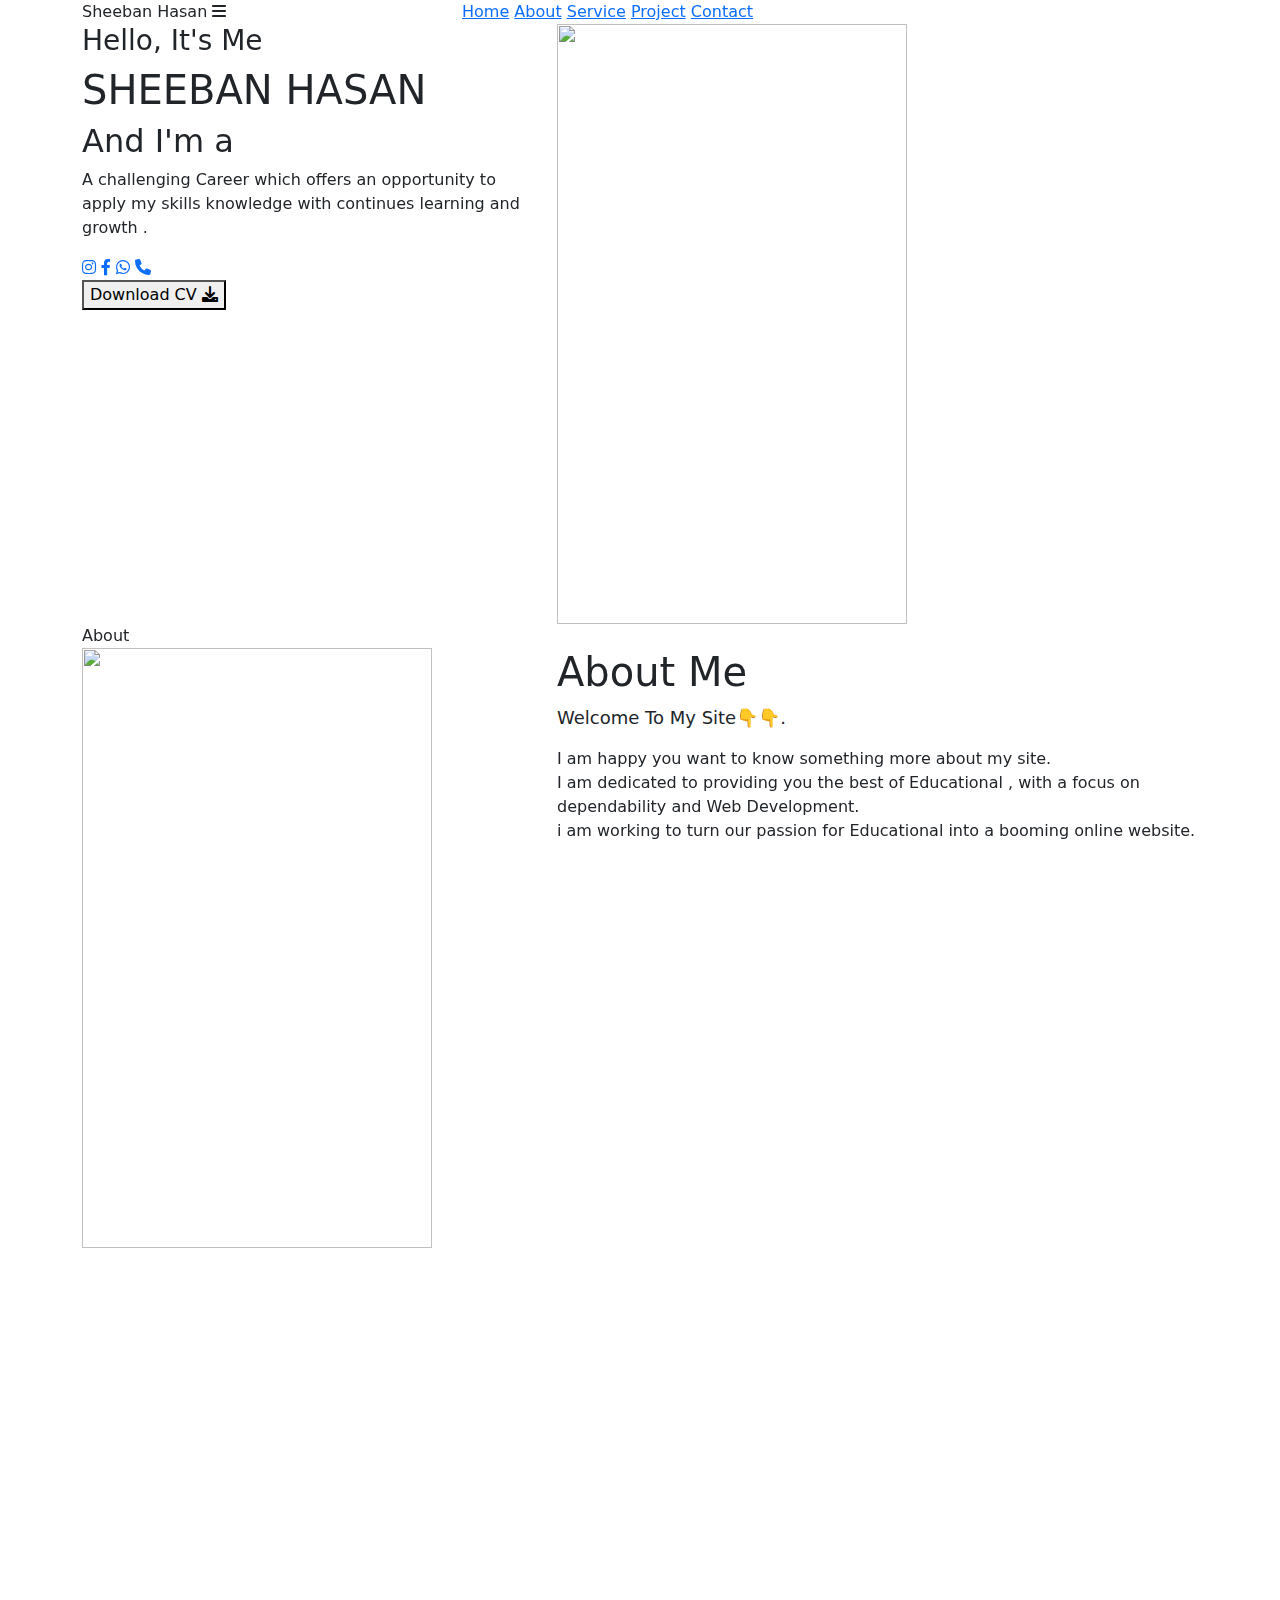
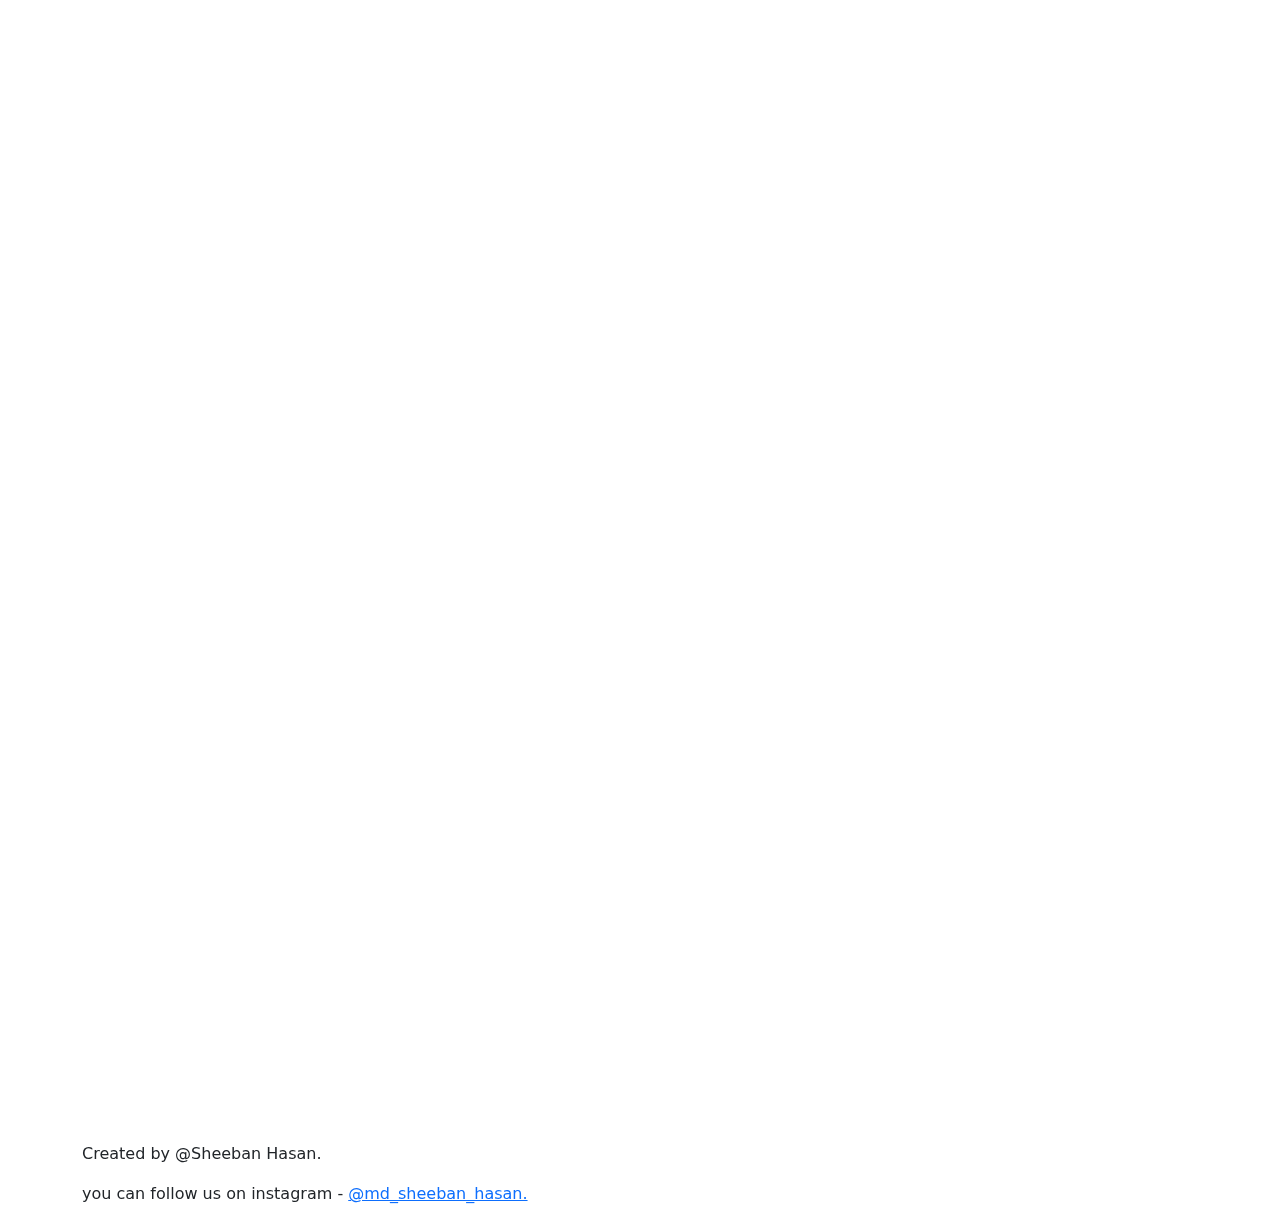
==== index.html @ 9ee5164b "Update index.html" ====
<!DOCTYPE html>
<html lang="en">
<head>
    <meta charset="UTF-8">
    <meta http-equiv="X-UA-Compatible" content="IE=edge">
    <meta name="viewport" content="width=device-width, initial-scale=1.0">
    <link rel="stylesheet" href="https://unpkg.com/aos@next/dist/aos.css" />
    <script src="https://code.jquery.com/jquery-3.6.4.js" integrity="sha256-a9jBBRygX1Bh5lt8GZjXDzyOB+bWve9EiO7tROUtj/E="
        crossorigin="anonymous"></script>
    <link rel="stylesheet" href="https://cdn.jsdelivr.net/npm/bootstrap@4.6.2/dist/css/bootstrap.min.css">
    <script src="https://cdn.jsdelivr.net/npm/jquery@3.6.3/dist/jquery.slim.min.js"></script>
    <script src="https://cdn.jsdelivr.net/npm/popper.js@1.16.1/dist/umd/popper.min.js"></script>
    <script src="https://cdn.jsdelivr.net/npm/bootstrap@4.6.2/dist/js/bootstrap.bundle.min.js"></script>
    <link rel="stylesheet" href="https://cdnjs.cloudflare.com/ajax/libs/font-awesome/5.15.2/css/all.min.css" />
    <link rel="preconnect" href="https://fonts.googleapis.com">
    <link rel="preconnect" href="https://fonts.gstatic.com" crossorigin>
    <link href="https://fonts.googleapis.com/css2?family=Playfair+Display:wght@400;700&display=swap" rel="stylesheet">
    <link rel="stylesheet" href="my-site.css">
    <link rel="stylesheet" href="form-style.css" />
    <!-- Font Awesome -->
    <link href="https://cdnjs.cloudflare.com/ajax/libs/font-awesome/6.0.0/css/all.min.css" rel="stylesheet" />
    <!-- Google Fonts -->
    <link href="https://fonts.googleapis.com/css?family=Roboto:300,400,500,700&display=swap" rel="stylesheet" />
    <!-- MDB -->
    <link href="https://cdnjs.cloudflare.com/ajax/libs/mdb-ui-kit/6.2.0/mdb.min.css" rel="stylesheet" />
    <script src="https://stackpath.bootstrapcdn.com/bootstrap/5.0.0-alpha1/js/bootstrap.min.js"></script>
    <link rel="stylesheet" href="https://use.fontawesome.com/releases/v5.8.1/css/all.css">
    <link rel="stylesheet" href="https://stackpath.bootstrapcdn.com/bootstrap/5.0.0-alpha1/css/bootstrap.min.css">
    <script src="https://cdnjs.cloudflare.com/ajax/libs/jquery/3.2.1/jquery.min.js"></script>
    <title>Sheeban Hasan</title>
</head>
<body>
    <div id="header">
        <div class="container">
            <div class="row">
                <div class="col-md-4">
                    <div class="header-logo" data-aos="flip-up">
                        <span>Sheeban Hasan</span>
                        <i class="fa-solid fa-bars" id="navtoggle"></i>
                    </div>
                </div>
                <div class="col-md-8">
                    <nav class="nav-bar" data-aos="flip-left">
                        <a href="#home" style="--i:1;">Home</a>
                        <a href="#about" style="--i:2;">About</a>
                        <a href="#service" style="--i:3;">Service</a>
                        <a href="#project" style="--i:4;">Project</a>
                        <a href="#contact" style="--i:5;">Contact</a>
                    </nav>
                </div>
            </div>
        </div>
    </div>    
    <div id="home" class="home">
        <div class="container">
            <div class="row">
                <div class="col-lg-5">
                    <div id="personal-info-section" >
                        <h3 data-aos="zoom-in-up">Hello, It's Me</h3>
                        <h1 data-aos="zoom-in-left">SHEEBAN HASAN</h1>
                        <h2 data-aos="zoom-in-down">And I'm a <span class="multiple-text"></span></h2>
                        <p data-aos="zoom-in-right">A challenging Career which offers an opportunity to apply my skills knowledge with
                        continues learning and growth . </p>
                        <div class="social-media" data-aos="zoom-in-up">
                            <a href="https://www.instagram.com/md_sheeban_hasan/" target="_blank"><i class="fa-brands fa-instagram" style="--i:5;"></i></a>
                            <a href="https://www.facebook.com/md.sheeban.hasan/" target="_blank"> <i class="fa-brands fa-facebook-f" style="--i:6;"></i></a>
                            <a href="https://wa.me/919045135069" target="_blank"><i class="fa-brands fa-whatsapp" style="--i:7;" id="whatsapp"></i></a>
                            <a href="tel:+919045135069"> <i class="fa-solid fa-phone" style="--i:8;"></i></a>
                        </div>
                        <div id="cv" >
                            <a href="SHEEBAN HASAN.pdf" download ><button data-aos="zoom-in-up">Download CV <i class="fa-solid fa-download"></i></button></a>
                        </div>
                    </div>
                </div>
                <div class="col-lg-7">
                    <div id="profile-info-right">
                        <div class="profile-info-box1" data-aos="zoom-in-up">
                            <img src="img2.png" alt="" width="350px" height="600px">
                        </div>
                    </div>
                </div>
            </div>
        </div>
    </div>
    <div id="about">
        <div class="container">
            <div class="row">
                <div id="about-logo" data-aos="flip-up">
                    <span> About</span>
                </div>    
                <div class="col-lg-7 order-lg-2">    
                    <div id="about-profile-section">
                        <h1 data-aos="zoom-in-down">About <span>Me</span></h1>
                        <p>
                           <span data-aos="zoom-in-right" style="font-size: 18px;">Welcome To My Site👇👇.</span>
                        </p>
                        <p data-aos="zoom-in-up">
                            I am happy you want to know something more about my site. <br>
                            I am dedicated to providing you the best of Educational , with a focus on dependability and Web Development.
                            <br>i am working to turn our passion for Educational into a booming online website.
                        </p>
                        <p data-aos="zoom-in-down">
                            I will keep posting more important posts on my Website for all of you. Please give your support and love.
                        </p>
                        <p data-aos="zoom-in-up">
                            If you require any more information or have any questions about our site, please feel free to contact us by email at
                            sheebanhasan7@gmail.com.
                        </p>
                    </div>
                </div>
                <div class="col-lg-5 order-lg-1">
                    <div id="about-img-section" data-aos="zoom-in-up">
                        <div class="about-img-box">
                            <img src="img2.png" alt="" width="350px" height="600px">
                        </div>
                    </div>
                </div>
            </div>
            <p>
                <span style="display: block;text-align: right;color: #754ef9;margin: 30px 0;font-size: 18px;" id="Thanks" data-aos="zoom-in-right">Thanks For Visiting My Site👆👆.</span>
            </p>
        </div> 
    </div>
    <div id="service">
        <div class="container">
            <div class="row">
                <div id="service-logo" data-aos="flip-up">
                    <span>Services</span>
                </div>
                <div class="col-lg-4 col-md-6">
                    <div id="service-box" class="box-1"  data-aos="flip-left">
                        <i class="fa-solid fa-code"></i>
                        <h4>Web Development</h4>
                        <p>Web development refers to the process of creating websites on the Internet.</p>
                    </div>
                </div>
                <div class="col-lg-4 col-md-6">
                    <div id="service-box" class="box-2" data-aos="flip-down">
                        <i class="fa-brands fa-android"></i>
                        <h4>Android Development</h4>
                        <p>Android development creates applications that run on the Android platform.</p>
                    </div>
                </div>
                <div class="col-lg-4">
                    <div id="service-box" class="box-3" data-aos="flip-left">
                        <i class="fa-solid fa-gamepad"></i>
                        <h4>game Development</h4>
                        <p>Game Development is the art of creating games and describe the design of a game.</p>
                    </div>
                </div>
            </div>
        </div>
    </div>

    <div id="project">
        <div class="container">
            <div class="row">
                <div id="project-logo" data-aos="flip-up">
                    <span>Project</span>
                </div>
                <div class="col-md-6 col-lg-4" id="project-card" data-aos="flip-left">
                    <div class="card my-3">
    
                        <img src="championsportal.png" class="card-image-top" alt="thumbnail">
    
                        <div class="card-body">
                            <h3 class="card-title"><a href="#" class="text-secondary">What is ChampionsPortal</a></h3>
                            <p class="card-text">Champions™ Is An Online Learning And Assessment Platform That Helps You Learn Faster Using Gamification,  Friendly Competition And Rewards.</p>
                            <a href="https://championsportal.net/" target="_blank" class="btn btn-primary">Read More</a>
                        </div>
                    </div>
                </div>
    
                <div class="col-md-6 col-lg-4" id="project-card" data-aos="flip-down">
                    <div class="card my-3">
    
                        <img src="cloudshope.png" class="card-image-top" alt="thumbnail">
    
                        <div class="card-body">
                            <h3 class="card-title"><a href="#" class="text-secondary">What is Cloudshope</a></h3>
                            <p class="card-text">We work to deliver quality service at reasonable rates. We assist our customers reap the benefit of the newest enhancement in IT and telecom sectors.</p>
                            <a href="https://cloudshope.com/" target="_blank" class="btn btn-primary">Read More</a>
                        </div>
                    </div>
                </div>
    
                <div class="col-md-6 col-lg-4" id="project-card" data-aos="flip-left">
                    <div class="card my-3">
    
                        <img src="prudentequity.png" class="card-image-top" alt="thumbnail">
                        <div class="card-body">
                            <h3 class="card-title"><a href="#" class="text-secondary">What is Prudent Equity</a></h3>
                            <p class="card-text">We are a Gurugram based asset management company serving family offices, HNI’s and retail investors since 2012. Since inception, Prudent Equity has focused on serving individuals, families and corporates by providing actionable advice on their equity investments.</p>
                            <a href="https://prudentequity.com/" target="_blank" class="btn btn-primary">Read More</a>
                        </div>
                    </div>
                </div>

                <div class="col-md-6 col-lg-4" id="project-card" data-aos="flip-down">
                    <div class="card my-3">
    
                        <img src="hdaa.png" class="card-image-top" alt="thumbnail">
                        <div class="card-body">
                            <h3 class="card-title"><a href="#" class="text-secondary">What is HDAA</a></h3>
                            <p class="card-text">HDAA utilises the collective knowledge, energy, experience and expertise of our team and our members to create a foundation on which we deliver products and services that develop and promote excellence in the Service and Support Profession. </p>
                            <a href="https://hdaa.com.au/" target="_blank" class="btn btn-primary">Read More</a>
                        </div>
                    </div>
                </div>
            </div>
        </div>
    </div>
    
    <div id="contact">
        <div class="container">
            <div class="row">
                <div id="contact-logo" data-aos="flip-up">
                    <span>Contact</span>
                </div>
            </div>  
            <div class="row" style="justify-content: center;">
                <div id="form" data-aos="zoom-in-up">
                    <div class="content">
                        <div class="left-side">
                          <div class="address details">
                            <i class="fa-solid fa-location-dot"></i>
                            <div class="topic">Address</div>
                            <div class="text-one">Ghaziabad, UP</div>
                            <div class="text-two">India</div>
                          </div>
                          <div class="phone details">
                            <i class="fa-solid fa-phone"></i>
                            <div class="topic">Phone</div>
                            <div class="text-one">+91 9045135069</div>
                          </div>
                          <div class="email details">
                            <i class="fa-solid fa-envelope"></i>
                            <div class="topic">Email</div>
                            <div class="text-one">sheebanhasan7@gmail.com</div>
                          </div>
                        </div>
                        <div class="right-side">
                          <div class="topic-text">Send us a message</div>
                          <p>If you have any work from me or any types of quries related to my tutorial, you can send me message from here. It's my pleasure to help you.</p>
                          <form action="https://formspree.io/f/meqddeqw"  method="POST" >
                            <div class="input-box">
                              <input type="text" name="name" placeholder="Enter your name" />
                            </div>
                            <div class="input-box">
                              <input type="text" name="email" placeholder="Enter your email" />
                            </div>
                            <div class="input-box message-box">
                              <textarea name="message" placeholder="Enter your message"></textarea>
                            </div>
                            <div class="button">
                              <input type="submit" value="Send Now" />
                            </div>
                          </form>
                        </div>
                    </div>
                </div>
            </div>
        </div>
    </div>

    
    <div id="footer" >
        <div class="container">
            <div class="row">
                <div class="col" >
                    <p>Created by @Sheeban Hasan.</p> 
                    <p>you can follow us on instagram - <a href="https://www.instagram.com/md_sheeban_hasan/" target="_blank">@md_sheeban_hasan.</a></p>
                </div> 
            </div>
        </div>
    </div>


    <script src="https://unpkg.com/aos@next/dist/aos.js"></script>
    <script>
        AOS.init({
           offset:100, // offset (in px) from the original trigger point
           delay: 1 , // values from 0 to 3000, with step 50ms
           duration: 2000 ,
        });
    </script>


<script src="https://unpkg.com/typed.js@2.0.14/dist/typed.umd.js"></script>
<script>
    const typed = new Typed('.multiple-text',{
        strings: ['Web Developer!','Software Developer!'],
        typeSpeed:100,
        backSpeed:100,
        backDelay:1000,
        loop:true
    });
</script>
<script>
    $(document).ready(function () {
        $('#navtoggle').click(function () {
            $('#navtoggle').toggleClass('fa-xmark');
            $('.nav-bar').toggleClass('show');
        });
        $('.nav-bar a').click(function () {
            $('#navtoggle').toggleClass('fa-xmark');
            $('.nav-bar').toggleClass('show');
        });
    });
</script>
    <!-- Start of LiveChat (www.livechat.com) code -->
<script>
    window.__lc = window.__lc || {};
    window.__lc.license = 17932212;
    window.__lc.integration_name = "manual_onboarding";
    ;(function(n,t,c){function i(n){return e._h?e._h.apply(null,n):e._q.push(n)}var e={_q:[],_h:null,_v:"2.0",on:function(){i(["on",c.call(arguments)])},once:function(){i(["once",c.call(arguments)])},off:function(){i(["off",c.call(arguments)])},get:function(){if(!e._h)throw new Error("[LiveChatWidget] You can't use getters before load.");return i(["get",c.call(arguments)])},call:function(){i(["call",c.call(arguments)])},init:function(){var n=t.createElement("script");n.async=!0,n.type="text/javascript",n.src="https://cdn.livechatinc.com/tracking.js",t.head.appendChild(n)}};!n.__lc.asyncInit&&e.init(),n.LiveChatWidget=n.LiveChatWidget||e}(window,document,[].slice))
</script>
<noscript><a href="https://www.livechat.com/chat-with/17932212/" rel="nofollow">Chat with us</a>, powered by <a href="https://www.livechat.com/?welcome" rel="noopener nofollow" target="_blank">LiveChat</a></noscript>
<!-- End of LiveChat code -->

</body>
</html>
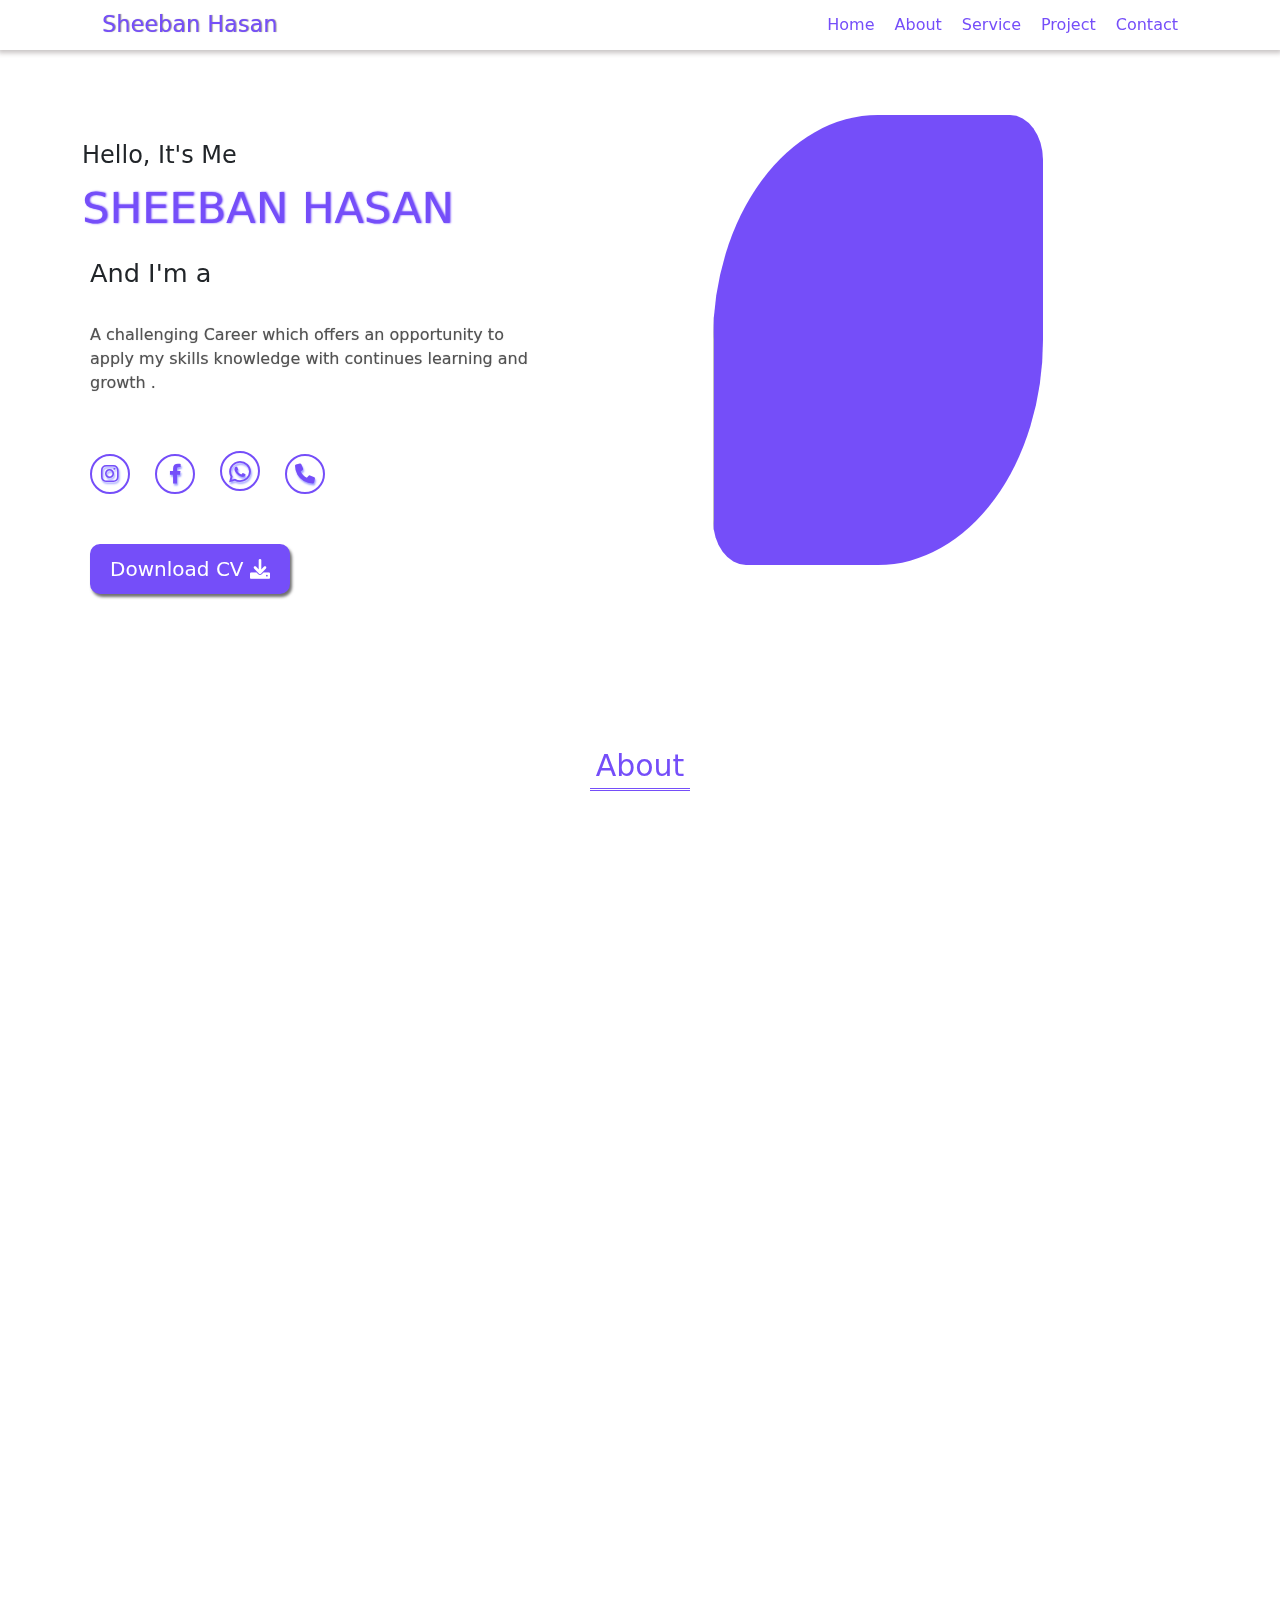
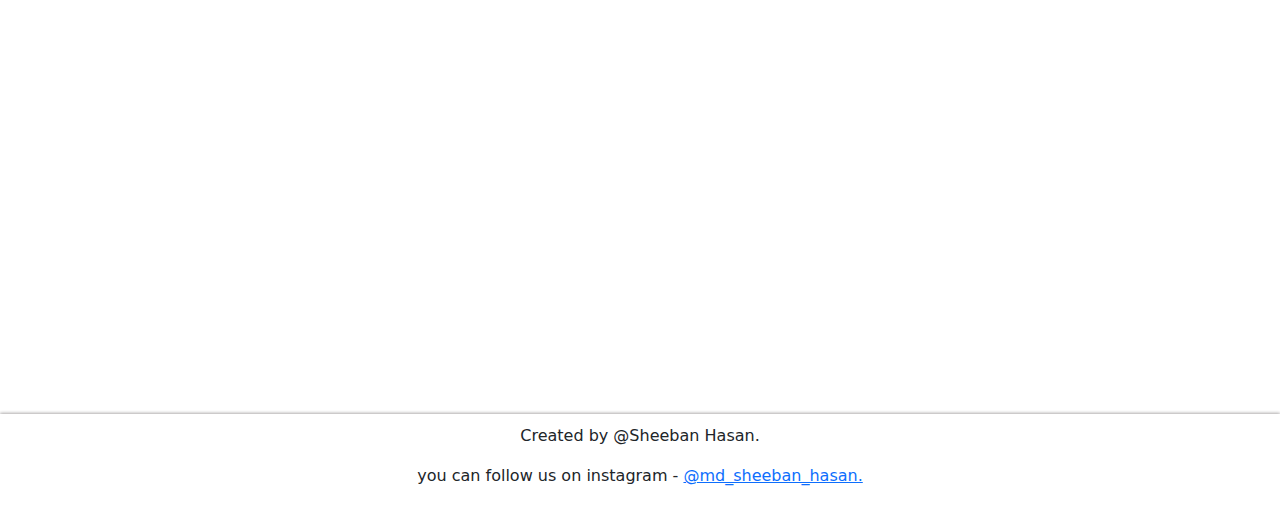
==== commit 3c7cf260: "Update index.html" ====
--- a/index.html
+++ b/index.html
@@ -11,7 +11,7 @@
     <script src="https://cdn.jsdelivr.net/npm/jquery@3.6.3/dist/jquery.slim.min.js"></script>
     <script src="https://cdn.jsdelivr.net/npm/popper.js@1.16.1/dist/umd/popper.min.js"></script>
     <script src="https://cdn.jsdelivr.net/npm/bootstrap@4.6.2/dist/js/bootstrap.bundle.min.js"></script>
-    <link rel="stylesheet" href="https://cdnjs.cloudflare.com/ajax/libs/font-awesome/5.15.2/css/all.min.css" />
+    
     <link rel="preconnect" href="https://fonts.googleapis.com">
     <link rel="preconnect" href="https://fonts.gstatic.com" crossorigin>
     <link href="https://fonts.googleapis.com/css2?family=Playfair+Display:wght@400;700&display=swap" rel="stylesheet">
@@ -68,7 +68,7 @@
                             <a href="tel:+919045135069"> <i class="fa-solid fa-phone" style="--i:8;"></i></a>
                         </div>
                         <div id="cv" >
-                            <a href="SHEEBAN HASAN.pdf" download ><button data-aos="zoom-in-up">Download CV <i class="fa-solid fa-download"></i></button></a>
+                            <a href="sheeban.resume.pdf" download ><button data-aos="zoom-in-up">Download CV <i class="fa-solid fa-download"></i></button></a>
                         </div>
                     </div>
                 </div>
@@ -308,15 +308,7 @@
         });
     });
 </script>
-    <!-- Start of LiveChat (www.livechat.com) code -->
-<script>
-    window.__lc = window.__lc || {};
-    window.__lc.license = 17932212;
-    window.__lc.integration_name = "manual_onboarding";
-    ;(function(n,t,c){function i(n){return e._h?e._h.apply(null,n):e._q.push(n)}var e={_q:[],_h:null,_v:"2.0",on:function(){i(["on",c.call(arguments)])},once:function(){i(["once",c.call(arguments)])},off:function(){i(["off",c.call(arguments)])},get:function(){if(!e._h)throw new Error("[LiveChatWidget] You can't use getters before load.");return i(["get",c.call(arguments)])},call:function(){i(["call",c.call(arguments)])},init:function(){var n=t.createElement("script");n.async=!0,n.type="text/javascript",n.src="https://cdn.livechatinc.com/tracking.js",t.head.appendChild(n)}};!n.__lc.asyncInit&&e.init(),n.LiveChatWidget=n.LiveChatWidget||e}(window,document,[].slice))
-</script>
-<noscript><a href="https://www.livechat.com/chat-with/17932212/" rel="nofollow">Chat with us</a>, powered by <a href="https://www.livechat.com/?welcome" rel="noopener nofollow" target="_blank">LiveChat</a></noscript>
-<!-- End of LiveChat code -->
+    <script type="text/javascript">window.$crisp=[];window.CRISP_WEBSITE_ID="cddce4c9-9d38-4d66-9c12-1736b5a3d005";(function(){d=document;s=d.createElement("script");s.src="https://client.crisp.chat/l.js";s.async=1;d.getElementsByTagName("head")[0].appendChild(s);})();</script>
 
 </body>
 </html>
--- a/my-site.css
+++ b/my-site.css
@@ -0,0 +1,837 @@
+b@import url('https://fonts.googleapis.com/css2?family=Playfair+Display&display=swap');
+*{
+    font-family: serif !important;
+}
+body, html {
+    height: 100%;
+    margin: 0;
+}
+
+:root {
+    --primary-color: white;
+    --secondry-color: #000000;
+    --main-color: #754ef9;
+}
+
+#header {
+    width: 100%;
+    position: fixed;
+    top: 0;
+    left: 0;
+    z-index: 100;
+    background-color: rgb(255, 255, 255);
+    box-shadow: 0 1px 5px 2px rgb(199, 195, 195);
+    display: flex;
+    justify-content: space-between;
+    align-items: center;
+}
+
+#header .header-logo {
+    display: flex;
+    align-items: center;
+    justify-content: space-between;
+    height: 100%;
+    margin-left: 10px;
+ 
+}
+
+#header .header-logo span {
+    font-size: 1.4rem;
+    text-decoration: none;
+    color: var(--main-color);
+    text-shadow: 1px 0 1px rgb(159, 157, 157); 
+    padding-left: 10px;
+   
+}
+
+#header .header-logo i {
+    font-size: 18px;
+    color: var(--main-color);
+    display: none;    
+}
+
+#header .nav-bar {
+    text-align: right;
+    display: flex;
+    height: 100%;
+    justify-content: flex-end;
+    align-items: center;
+
+}
+
+#header .nav-bar a {
+    display: block;
+    position: relative;
+    font-size: 1rem;
+    text-decoration: none;
+    color: var(--main-color);
+    margin-right: 20px;
+    line-height: 50px;
+    
+}
+
+#header .nav-bar a::after {
+    content: "";
+    width: 0;
+    height: .1rem;
+    position: absolute;
+    top: 34px;
+    left: 0;
+    background-color: var(--main-color);
+    transition: .5s all;
+}
+
+#header .nav-bar a:hover::after {
+    content: "";
+    width: 100%;
+    height: .1rem;
+    position: absolute;
+    top: 34px;
+    left: 0;
+    background-color: var(--main-color);
+}
+
+@media only screen and (max-width: 767px) {
+    #header{
+        height: 50px;
+    }
+    #header .nav-bar {
+        padding-top: 30px;
+        display: none;
+        width: 100%;
+        height: auto;
+        text-align: center;
+        position: fixed;
+        background-color: rgb(255, 255, 255);
+        box-shadow: 0 1px 5px 2px rgb(199, 195, 195);
+        top: -100%;
+        left: 0;
+        z-index: -2;
+        transition: 1s all;
+    }
+
+    #header .nav-bar.show {
+        top: 0;
+        display: block;
+    }
+
+    #header .nav-bar.hide {
+        top: -100%;
+        display: none;
+    }
+
+    #header .nav-bar a {
+        width: auto;
+        display: block;
+        text-decoration: none;
+        color: var(--main-color);
+        opacity: .9;
+        transition: 0s;
+        font-size: 16px;
+        padding: 10px;
+       
+    }
+
+    #header .nav-bar a:hover {
+        color: var(--main-color);
+        opacity: 1;
+        text-shadow: 1px 1px 1px rgb(112, 112, 112);
+    }
+
+    #header .nav-bar a::after {
+        content: "";
+        width: 0;
+        height: 0;
+        position: absolute;
+        top: 30px;
+        left: 7px;
+        background-color: var(--main-color);
+        transition: 0s all;
+        color: var(--main-color);
+    }
+
+    #header .nav-bar a:hover::after {
+        content: "";
+        width: 0;
+        height: 0;
+        position: absolute;
+        top: 30px;
+        left: 7px;
+        background-color: var(--main-color);
+        color: var(--main-color);
+        opacity: 1;
+    }
+
+    #header .header-logo i {
+        display: block;
+        font-size: 25px;
+        margin-right:20px;
+    }
+}
+ 
+#home {
+    z-index: 99;
+    padding-top: 4%;
+}
+#home #personal-info-section {
+    margin-top: 20%;
+}
+#home #personal-info-section h3 {
+    margin-bottom: .8rem;
+    font-size: 1.5rem;
+   
+}
+#home #personal-info-section h1 {
+    font-size: 2.7rem;
+    color: var(--main-color);
+    text-shadow: 1px 0 2px var(--main-color);
+    
+}
+#home #personal-info-section h2{
+    font-size: 1.6rem;
+    padding-left: .5rem;
+    padding-top: .5rem;
+   
+}
+#home #personal-info-section h2 span{
+    font-size: 2.1rem;
+    color: var(--main-color);
+    text-shadow: 1px 0 1px var(--main-color);
+    
+}
+#home #personal-info-section p {
+    margin-top: 2rem;
+    padding-left: .5rem;
+    font-size: 1rem;
+    color: #525252;
+    text-shadow: 0 0 1px rgb(172, 172, 172);
+    
+}
+#home #personal-info-section .social-media {
+    padding-left: .5rem;
+    padding-top: 40px;
+    color: var(--main-color);
+}
+#home #personal-info-section .social-media a {
+    text-decoration: none;
+    color: var(--main-color);
+}
+#home #personal-info-section .social-media a #whatsapp {
+    font-size: 25px;
+   
+}
+#home #personal-info-section .social-media a i {
+    display: inline-flex;
+    justify-content: center;
+    align-items: center;
+    width: 40px;
+    height: 40px;
+    font-size: 20px;
+    margin-right: 20px;
+    margin-bottom: 10px;
+    border: 2px solid var(--main-color);
+    border-radius: 50%;
+    text-shadow: 1px 2px 2px rgb(155, 157, 255);
+    transition: .5s all;
+    
+}
+#home #personal-info-section .social-media i:hover {
+    cursor: pointer;
+    background-color: var(--main-color);
+    color: rgb(255, 255, 255);
+    text-shadow: 1px 2px 2px rgb(0, 0, 0);
+
+}
+#home #personal-info-section #cv {
+    margin-top: 40px;
+    padding-left: .5rem;
+}
+#home #personal-info-section #cv a button {
+    cursor: pointer;
+    width: 200px;
+    height: 50px;
+    font-size: 20px;
+    color: white;
+    background-color: var(--main-color);
+    border: 3px solid var(--main-color);
+    border-radius: 10px;
+    box-shadow: 2px 3px 3px rgb(112, 112, 112);
+    transition: .5s all;
+ 
+}
+#home #personal-info-section #cv a button:hover {
+    background-color: transparent;
+    border: 3px solid var(--main-color);
+    color: var(--main-color);
+}
+#home #profile-info-right {
+    width: 100%;
+    height: 100%;
+    padding-top: 10%;
+    padding-bottom: 10%;
+}
+
+#home #profile-info-right .profile-info-box1 {
+    width: 330px;
+    height: 450px;
+    background: var(--main-color);
+    margin: auto;
+    border-radius: 50% 10%;
+    overflow: hidden;
+    padding: 0;
+    position: relative;
+  
+    
+}
+#home #profile-info-right .profile-info-box1 img {
+    position: absolute;
+    top: -15px;
+}
+#about{
+    margin-top: 5%;
+    padding-top: 50px;
+    position: relative;
+    
+}
+#about #about-logo{
+    display: flex;
+    justify-content: center;
+    margin-bottom: 5%;
+    width: 100%;   
+}
+#about #about-logo span{
+    display: block;
+    width: 100px;
+    font-size: 30px;
+    text-align: center;
+    border-bottom:3px double var(--main-color);
+    color: var(--main-color);
+    
+}
+#about #about-img-section {
+    width: 100%;
+    height: 100%;
+    display: flex;
+    align-items: center;
+    margin-bottom: 5%;   
+} 
+#about #about-img-section .about-img-box{
+    width: 330px;
+    height: 450px;
+    border: 5px solid var(--main-color);
+    border-radius: 10% 50%;
+    box-shadow: 4px 3px 5px var(--main-color);
+    overflow: hidden;
+    position: relative;
+    padding: 0;
+    margin: auto;
+    
+}
+#about #about-img-section .about-img-box img {
+    position: absolute;
+    top: -15px;
+}
+#about #about-profile-section{
+    width: 100%;
+    margin-top: 5%;
+}
+#about #about-profile-section h1{
+    font-size: 2.3rem;
+   
+}
+#about #about-profile-section h1 span {
+    color: var(--main-color);
+    text-shadow: 1px 0 1px var(--main-color);
+
+}
+
+#about #about-profile-section p{
+    font-size: 1.2rem;
+    color: #4a4949;
+    padding-left: .5rem;
+    letter-spacing: 1px;
+    word-spacing: 2px;
+    
+    
+}
+
+
+#about #about-profile-section p span{
+    display: block;
+    color: var(--main-color);
+    text-align: center;
+    font-size: 15px;
+    
+}
+#service{
+    margin-top: 5%;
+    padding-top: 50px;
+    margin-bottom: 5%;
+}
+#service #service-logo{
+    display: flex;
+    justify-content: center;
+    margin-bottom: 5%;
+    width: 100%;
+}
+#service #service-logo span {
+    display: block;
+    width: 126px;
+    font-size: 30px;
+    text-align: center;
+    border-bottom: 3px double var(--main-color);
+    color: var(--main-color);
+   
+}
+#service #service-box{
+    margin: 10px;
+    min-height: 180px;
+    padding: 5px;
+    border-radius: 20px;
+    background-color: rgba(207, 207, 207, 0.5);
+    box-shadow: 0 0 10px 1px rgb(121, 121, 121);
+    text-align: center;
+   
+}
+
+#service #service-box i{
+    font-size: 30px;
+    color: var(--main-color);
+}
+#service #service-box h4{
+    color: var(--main-color);
+}
+#service #service-box p{
+    color: rgb(76, 76, 76);
+    letter-spacing: 1px;
+    word-spacing: 3px;
+}
+
+#project{
+    margin-top: 5%;
+    padding-top: 50px;
+    margin-bottom: 5%;
+}
+#project #project-logo{
+    display: flex;
+    justify-content: center;
+    margin-bottom: 5%;
+    width: 100%;
+}
+#project #project-logo span {
+    display: block;
+    width: 110px;
+    font-size: 30px;
+    text-align: center;
+    border-bottom: 3px double var(--main-color);
+    color: var(--main-color);  
+}
+#contact{
+    margin-top: 5%;
+    padding-top: 50px;
+    margin-bottom: 10%;
+    
+}
+#contact #contact-logo {
+    display: flex;
+    justify-content: center;
+    margin-bottom: 5%;
+    width: 100%;
+}
+#contact #contact-logo span {
+    display: block;
+    width: 126px;
+    font-size: 30px;
+    text-align: center;
+    border-bottom: 3px double var(--main-color);
+    color: var(--main-color);
+    
+}
+
+#footer{
+    width: 100%;
+    min-height: 70px;
+    box-shadow: 0 -1px 3px rgb(173, 171, 171);
+    display: flex;
+    padding:  10px 5px;
+    align-items: center;
+    text-align: center;
+}
+@media only screen and (max-width: 767px){
+    #about{
+        padding-top: 50px;
+    }
+    #service{
+        padding-top: 50px;
+    }
+    #contact{
+        padding-top: 50px;
+    }
+}
+@media only screen and (max-width: 500px) {
+    #home #personal-info-section h3 {
+        font-size: 1.4rem;
+        margin-bottom: 1.2rem;
+        padding-top: 1rem;
+    }
+    #home #personal-info-section h1 {
+        font-size: 1.6rem;
+        text-shadow: 1px 0 1px var(--main-color);
+        color: var(--main-color);
+    }
+    #home #personal-info-section h2 {
+        font-size: 1.3rem;
+        padding-left: .5rem;
+        padding-top: .6rem;
+    }
+    #home #personal-info-section h2 span {
+        font-size: 1.5rem;
+        color: var(--main-color);
+        text-shadow: 1px 0 1px var(--main-color);
+    }
+    #home #personal-info-section p {
+        color: #5a5a5a;
+        padding-left: .3rem;
+        font-size: 1rem;
+        letter-spacing: 1px;
+        word-spacing: 2px;
+        text-shadow: 0 0 1px rgb(216, 216, 216);
+    }
+    #home #personal-info-section .social-media {
+        padding-left: .5rem;
+        padding-top: 25px;
+        color: var(--main-color);
+    }
+    #home #personal-info-section #cv {
+        margin-top: 40px;
+        padding-left: .5rem;
+    }
+    #home #personal-info-section #cv a button {
+        cursor: pointer;
+        width: 180px;
+        height: 50px;
+        font-size: 15px;
+        color: white;
+        background-color: var(--main-color);
+        border: 3px solid var(--main-color);
+        border-radius: 20px;
+        box-shadow: 2px 3px 3px rgb(112, 112, 112);
+        transition: .5s all;
+    }
+    #home #profile-info-right {
+        width: 100%;
+        
+        padding-top: 10%;
+        padding-bottom: 10%;
+    }
+    #home #profile-info-right .profile-info-box1 {
+        width: 250px;
+        height: 320px;
+        background: #754ef9;
+        margin: auto;
+        border-radius: 50% 10%;
+        overflow: hidden;
+        padding: 0;
+        position: relative;
+    }
+    #home #profile-info-right .profile-info-box1 img {
+        left: -20px;
+    }
+    #about #about-logo span {
+        width: 80px;
+        font-size: 25px;
+    }
+    #about #about-img-section {
+        width: 100%;
+    }
+    #about #about-img-section .about-img-box {
+        width: 250px;
+        height: 300px;
+    }
+    #about #about-img-section .about-img-box img {
+        left: -20px;
+    }
+    #about #about-profile-section h1 {
+        font-size: 1.8rem;
+    }
+    #about #about-profile-section h3 {
+        font-size: 1.5rem;
+    }
+    #about #about-profile-section p {
+        font-size: 1rem;
+    }
+    #about #about-profile-section #about-readmore-btn a button {
+        width: 80px;
+        height: 30px;
+        font-size: 10px;
+    }
+    #service #service-logo span {
+        width: 110px;
+        font-size: 25px;
+    }          
+    #contact #contact-logo span {   
+        width: 110px;
+        font-size: 25px;
+    }
+}
+@media only screen and (max-width: 325px){
+    #header #header-logo a {
+        color: var(--main-color);
+        text-shadow: 1px 0 1px rgb(159, 157, 157);
+        font-weight: 500;
+        font-size: 1rem;
+    }
+    #home #personal-info-section h3 {
+        font-size: 1.3rem;
+        margin-bottom: 1.2rem;
+        padding-top: 1rem;
+    }
+    #home #personal-info-section h1 {
+        font-size: 1.5rem;
+        text-shadow: 1px 0 1px var(--main-color);
+        color: var(--main-color);
+    }
+    #home #personal-info-section h2 {
+        font-size: 1.3rem;
+        padding-left: .5rem;
+        padding-top: .6rem;
+    }
+    #home #personal-info-section h2 span {
+        font-size: 1.4rem;
+        color: var(--main-color);
+        text-shadow: 1px 0 1px var(--main-color);
+    }
+    #home #personal-info-section .social-media {
+        padding-left: .5rem;
+        padding-top: 25px;
+        color: var(--main-color);
+    }
+    #home #personal-info-section .social-media a i{
+        margin-right: 5px;
+    }
+    #home #personal-info-section #cv {
+        margin-top: 20px;
+        padding-left: .5rem;
+    }
+    #home #profile-info-right {
+        width: 100%;
+        height: 100%;
+        padding-top: 10%;
+        padding-bottom: 10%;
+    }
+    #home #profile-info-right .profile-info-box1 {
+        width: 250px;
+        height: 300px;
+        background: var(--main-color);
+        margin: auto;
+        border-radius: 50% 10%;
+        overflow: hidden;
+        padding: 0;
+        position: relative;
+    }
+    #home #profile-info-right .profile-info-box1 img {
+        position: absolute;
+        top: -15px;
+        left: -10px;
+    }
+    #about #about-logo span {
+        width: 70px;
+        font-size: 20px;
+    }
+    #about #about-img-section {
+        width: 100%;
+    }
+    #about #about-img-section .about-img-box {
+        width: 250px;
+        height: 300px;       
+    }
+    #about #about-img-section .about-img-box img {  
+        left: -50px;
+    }   
+    #about #about-profile-section h1 {
+        font-size: 1.8rem;
+    }
+    #about #about-profile-section h3 {
+        font-size: 1.5rem;           
+    }
+    #about #about-profile-section p {
+        font-size: 1rem;
+    }   
+    #about #about-profile-section #about-readmore-btn a button {  
+        width: 80px;
+        height: 30px;
+        font-size: 10px;       
+    }
+    #service #service-logo span {
+        width: 110px;
+        font-size: 20px;  
+    }
+    #service #service-box i {
+        font-size: 22px;
+    }
+    #service #service-box h4 {
+        font-size: 20px;
+    }
+    #service #service-box p {
+        font-size: 15px;
+    }
+    #contact #contact-logo span {
+        width: 110px;
+        font-size: 20px;
+    }
+}
+.card-img-top {
+    max-height: 250px;
+    overflow: hidden;
+}
+
+.card-title a:link {
+    font-size: 30px;
+    background-color: transparent;
+    color: #000000;
+    text-decoration: none;
+}
+
+.card-title a:hover {
+    color: red;
+    background-color: transparent;
+    text-decoration: underline;
+}
+
+
+#form {
+  max-width: 1100px;
+  width: 100%;
+  background: #fff;
+  border-radius: 6px;
+  padding: 20px 60px 30px 40px;
+  box-shadow: 0 5px 10px rgba(0, 0, 0, 0.2);
+}
+#form .content {
+  display: flex;
+  align-items: center;
+  justify-content: space-between;
+}
+#form .content .left-side {
+  width: 25%;
+  height: 100%;
+  display: flex;
+  flex-direction: column;
+  align-items: center;
+  justify-content: center;
+  margin-top: 15px;
+  position: relative;
+}
+.content .left-side::before {
+  content: "";
+  position: absolute;
+  height: 70%;
+  width: 2px;
+  right: -15px;
+  top: 50%;
+  transform: translateY(-50%);
+  background: #afafb6;
+}
+.content .left-side .details {
+  margin: 14px;
+  text-align: center;
+}
+.content .left-side .details i {
+  font-size: 30px;
+  color: #754EF9;
+  margin-bottom: 10px;
+}
+.content .left-side .details .topic {
+  font-size: 18px;
+  font-weight: 500;
+}
+.content .left-side .details .text-one,
+.content .left-side .details .text-two {
+  font-size: 14px;
+  color: #afafb6;
+}
+
+#form .content .right-side {
+  width: 75%;
+  margin-left: 75px;
+}
+.content .right-side .topic-text {
+  font-size: 23px;
+  font-weight: 600;
+  color: #754EF9;
+}
+.right-side .input-box {
+  height: 55px;
+  width: 100%;
+  margin: 12px 0;
+}
+.right-side .input-box input,
+.right-side .input-box textarea {
+  height: 100%;
+  width: 100%;
+  border: none;
+  outline: none;
+  font-size: 16px;
+  background: #f0f1f8;
+  border-radius: 6px;
+  padding: 0 15px;
+  resize: none;
+}
+.right-side .message-box {
+  min-height: 110px;
+}
+.right-side .input-box textarea {
+  padding-top: 6px;
+}
+.right-side .button {
+  display: inline-block;
+  margin-top: 12px;
+}
+.right-side .button input[type="submit"] {
+  color: #fff;
+  font-size: 18px;
+  outline: none;
+  border: none;
+  padding: 8px 16px;
+  border-radius: 6px;
+  background: #754EF9;
+  cursor: pointer;
+  transition: all 0.3s ease;
+}
+.button input[type="submit"]:hover {
+  background: #754EF9;
+}
+
+@media (max-width: 950px) {
+  #form {
+    width: 90%;
+    padding: 30px 40px 40px 35px;
+  }
+  #form .content .right-side {
+    width: 75%;
+    margin-left: 55px;
+  }
+}
+@media (max-width: 820px) {
+  #form {
+    margin: 40px 0;
+    height: 100%;
+  }
+  #form .content {
+    flex-direction: column-reverse;
+  }
+  #form .content .left-side {
+    width: 100%;
+    flex-direction: row;
+    margin-top: 40px;
+    justify-content: center;
+    flex-wrap: wrap;
+  }
+  #form .content .left-side::before {
+    display: none;
+  }
+  #form .content .right-side {
+    width: 100%;
+    margin-left: 0;
+  }
+}
--- a/form-style.css
+++ b/form-style.css
@@ -0,0 +1,7 @@
+/* Google Font CDN Link */
+@import url("https://fonts.googleapis.com/css2?family=Poppins:wght@200;300;400;500;600;700&display=swap");
+* {
+  margin: 0;
+  padding: 0;
+  box-sizing: border-box;
+}
